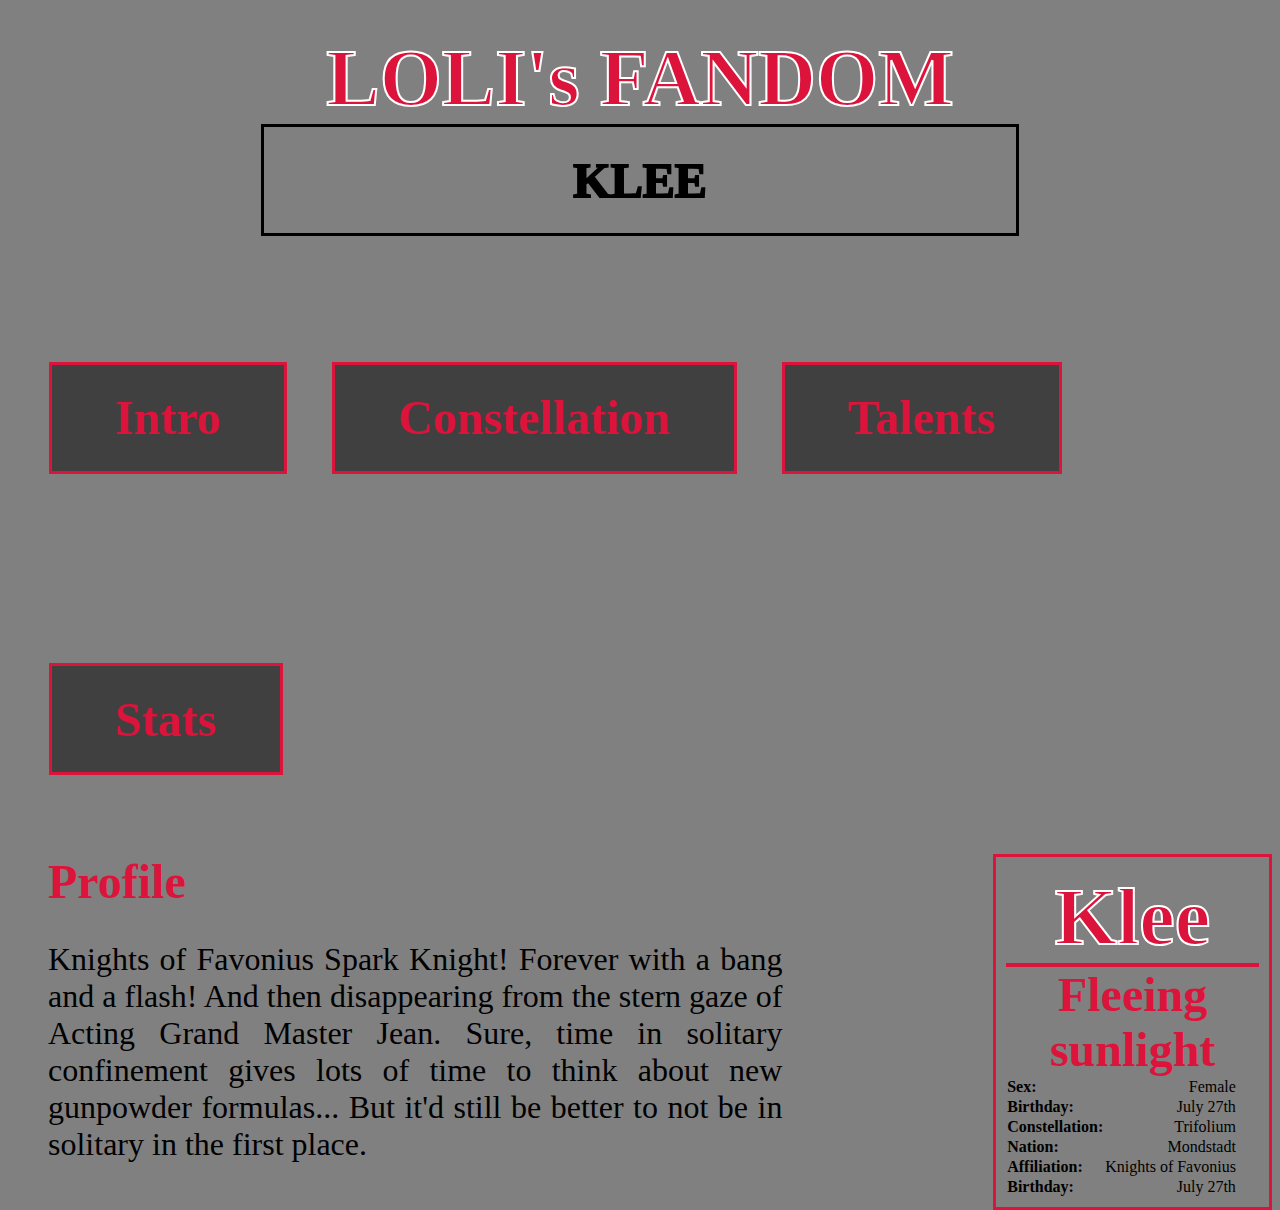
==== index.html @ 50bce94d "main page" ====
<!DOCTYPE html>
<head>
    <script src="js/klee.js"></script>
    <link rel='stylesheet' href='style/klee.css'>
    <link rel="shortcut icon" href="[data-uri]">
    <link lang="UTF-8">
</head>
<body>
    <header>
        <h1>LOLI's FANDOM</h1>
        <a class = 'main' href="klee.html">KLEE</a>
        <a href="klee_introduction.html">Intro</a>
        <a href="klee_constellation.html">Constellation</a>
        <a href="klee_talent.html">Talents</a>
        <a href="klee_stats.html">Stats</a>
    </header>

    <ol>
        <li class ='profile'>
            <h2>Profile</h2>
            <p>
                Knights of Favonius Spark Knight! 
                Forever with a bang and a flash! 
                And then disappearing from the stern gaze of Acting Grand Master Jean. 
                Sure, time in solitary confinement gives lots of time to think about new gunpowder formulas...
                But it'd still be better to not be in solitary in the first place.
            </p>
        </li>
    </ol>
    <section class ='intro'>
        <div class='block'>
            <h1>Klee</h1>
            <h2>Fleeing sunlight</h2>
            <table>
                <tr>
                    <th>Sex</th>
                    <td>Female</td>
                <tr>
                    <th>Birthday</th>
                    <td>July 27th</td>
                </tr>
                <tr>
                    <th >Constellation</th>
                    <td class = 'Constellation'>Trifolium</td>
                    
                </tr>
                <tr>
                    <th>Nation</th>
                    <td>Mondstadt</td>
                </tr>
                <tr>
                    <th>Affiliation</th>
                    <td>Knights of Favonius</td>
                </tr>
                <tr>
                    <th>Birthday</th>
                    <td>July 27th</td>
                </tr>
                    
                    
                    
                    
                </tr>
                
            </table>
        </div>
        
    </section>
</body>
---- style/klee.css ----
header{
    background-image: url('https://cdn.oneesports.gg/wp-content/uploads/2020/10/Genshin_Impact_Klee-1024x576.jpg');
    padding-bottom: 0%;
    background-repeat: no-repeat;
    background-size: cover;
}
h1{
    margin:0%;
    padding-top: 2%;
    text-align: center;
    font-size: 500%;

    color:crimson;
    -webkit-text-stroke-width: 2px;
    -webkit-text-stroke-color: #fff;
}
header h2{
    margin:0%;
    padding-top: 2%;
    text-align: center;
    font-size: 500%;

    color:crimson;
    -webkit-text-stroke-width: 2px;
    -webkit-text-stroke-color:black;
}
header a.main{
    display: block;
    margin:0%;
    margin-left: 20%;
    margin-right: 20%;

    color:black;
    backdrop-filter: brightness(100%);

    text-align: center;
    -webkit-text-stroke-width: 2px;
    -webkit-text-stroke-color:black;
}
header a.current{
    border-style: black solid;
    backdrop-filter: brightness(100%);
}
header a{
    margin-top: 10%;
    margin-bottom: 5%;
    margin-left: 3.25%;

    display: inline-block;
    text-decoration: none;
    color: crimson;
    font-weight: bold;
    font-size: 300%;

    border-style: solid;
    backdrop-filter: brightness(50%);
    
    padding:5%;
    padding-top: 2%;
    padding-bottom: 2%;
    
}
a:hover{
    transition: transform 1s;
    transform: scale(1.25,1);
}
h2{
    text-align: center;
    display: inline-block;
    color: crimson;
    font-size: 300%;
    margin: 0%;
}
ol{
    list-style-type: none;
}
li{
    float: left;
    width: 60%;
}
p{
    font-size: 200%;
    font-family: 'Times New Roman', Times, serif;
    text-align: justify;
}
div.class h1{
    text-align: center;
}
table{
    margin: 0%;
    border: 0ch;
    border-collapse: collapse;
}
th::after{
    content: ': ';
}
td{
    text-align: right;
}
th{
    text-align: left;
}
section.intro{
    float: right;
    width: 20%;

    margin: auto;
    border: 3px solid crimson;
    padding: 10px;
}
section.intro h1{
    border-bottom: 4px solid crimson;
}
body{
    background-color: grey;
    background-image: url('https://i2.wp.com/d9n64ieh9hz8y.cloudfront.net/wp-content/uploads/20201031100942/genshin-impact-ban-cap-nhat-a-new-star-approaches-tin-game.jpg?fit=1920%2C560&ssl=1');
    width: fit-content;
    min-width: 900px;
}
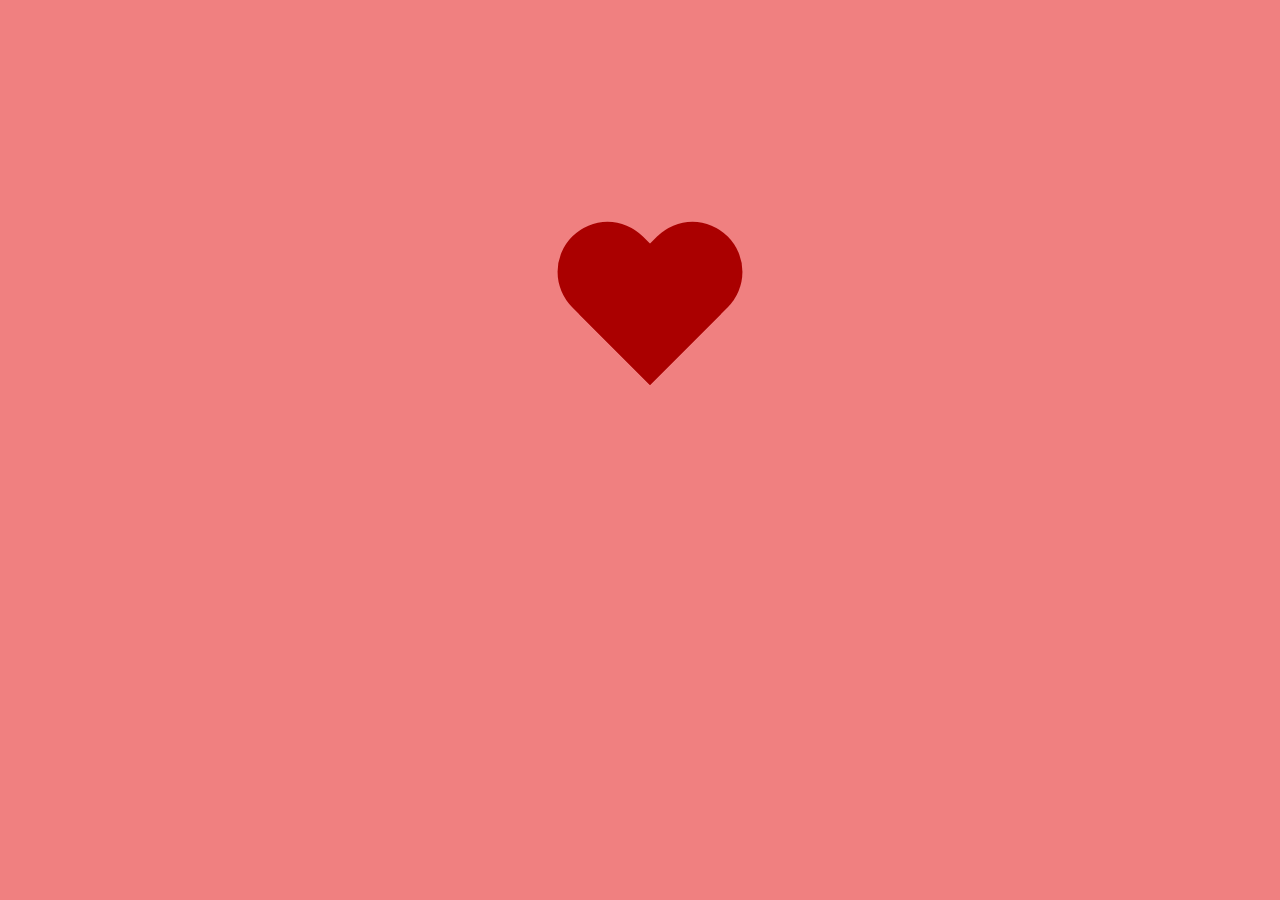
==== commit a9a96b8f: "Add" ====
--- a/index.html
+++ b/index.html
@@ -1,69 +1,15 @@
- <!DOCTYPE html>
-<head>
-    <script src="js/klee.js"></script>
-    <link rel='stylesheet' href='style/klee.css'>
-    <link rel="shortcut icon" href="[data-uri]">
-    <link lang="UTF-8">
-</head>
-<body>
-    <header>
-        <h1>LOLI's FANDOM</h1>
-        <a class = 'main' href="klee.html">KLEE</a>
-        <a href="klee_introduction.html">Intro</a>
-        <a href="klee_constellation.html">Constellation</a>
-        <a href="klee_talent.html">Talents</a>
-        <a href="klee_stats.html">Stats</a>
-    </header>
-
-    <ol>
-        <li class ='profile'>
-            <h2>Profile</h2>
-            <p>
-                Knights of Favonius Spark Knight! 
-                Forever with a bang and a flash! 
-                And then disappearing from the stern gaze of Acting Grand Master Jean. 
-                Sure, time in solitary confinement gives lots of time to think about new gunpowder formulas...
-                But it'd still be better to not be in solitary in the first place.
-            </p>
-        </li>
-    </ol>
-    <section class ='intro'>
-        <div class='block'>
-            <h1>Klee</h1>
-            <h2>Fleeing sunlight</h2>
-            <table>
-                <tr>
-                    <th>Sex</th>
-                    <td>Female</td>
-                <tr>
-                    <th>Birthday</th>
-                    <td>July 27th</td>
-                </tr>
-                <tr>
-                    <th >Constellation</th>
-                    <td class = 'Constellation'>Trifolium</td>
-                    
-                </tr>
-                <tr>
-                    <th>Nation</th>
-                    <td>Mondstadt</td>
-                </tr>
-                <tr>
-                    <th>Affiliation</th>
-                    <td>Knights of Favonius</td>
-                </tr>
-                <tr>
-                    <th>Birthday</th>
-                    <td>July 27th</td>
-                </tr>
-                    
-                    
-                    
-                    
-                </tr>
-                
-            </table>
-        </div>
-        
-    </section>
+<!DOCTYPE html>
+<head>
+    <link rel="stylesheet" href="css/css.css">
+    <link rel="stylesheet" href="https://cdn.jsdelivr.net/npm/bootstrap@4.3.1/dist/css/bootstrap.min.css" integrity="sha384-ggOyR0iXCbMQv3Xipma34MD+dH/1fQ784/j6cY/iJTQUOhcWr7x9JvoRxT2MZw1T" crossorigin="anonymous">
+    <link rel="stylesheet" href=
+ "https://cdnjs.cloudflare.com/ajax/libs/font-awesome/5.15.1/css/all.min.css" 
+          integrity=
+"sha512-+4zCK9k+qNFUR5X+cKL9EIR+ZOhtIloNl9GIKS57V1MyNsYpYcUrUeQc9vNfzsWfV28IaLL3i96P9sdNyeRssA=="
+         crossorigin="anonymous" />
+</head>
+<body style="background-color: lightcoral;">
+    <div id="wrapper" class="text-center">
+        <div id="pulsingheart"></div>
+    </div>
 </body>--- a/css/css.css
+++ b/css/css.css
@@ -0,0 +1,48 @@
+#wrapper {
+	position: absolute;
+    margin-left: 43vw;
+    margin-right: 43vw;
+    margin-top: 25vh;
+    margin-bottom: 25vh;
+	animation:pulse 1s infinite;
+}
+body{
+    animation:backgroundOnPulse 1s infinite;
+}
+
+#pulsingheart { 
+  position: relative; 
+  width: 14vw; 
+  height: 50vh;
+} 
+
+#pulsingheart:before, #pulsingheart:after { 
+  position: absolute; 
+  content: ""; 
+  left: 100px; 
+  top: 0; 
+  width: 100px; 
+  height: 160px; 
+  background: #aa0000; 
+  border-radius: 100px 100px 0 0; 
+  transform: rotate(-45deg);  
+  transform-origin: 0 100%;
+  animation:pulsecolor 1s infinite;
+} 
+
+#pulsingheart:after { 
+  left: 0; 
+  transform: rotate(45deg); 
+  transform-origin :100% 100%;
+  animation:pulsecolor 1s infinite;
+}
+
+@keyframes pulse {
+	10% {transform: scale(1.1);}
+}
+@keyframes backgroundOnPulse {
+    10% {background-color: pink;}
+}
+@keyframes pulsecolor {
+  10% {background: #dd0000}
+}